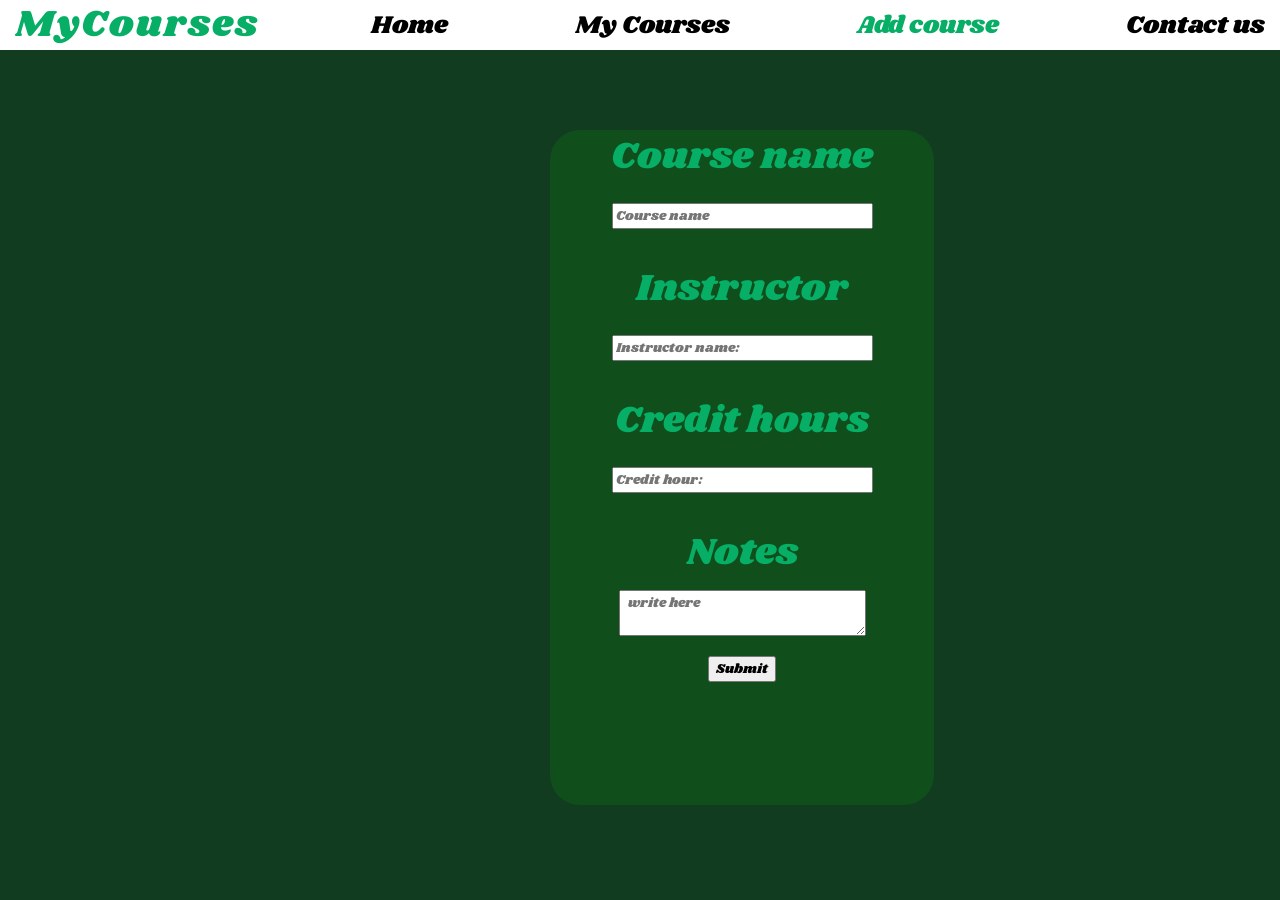
==== add.html @ 3ae2b803 "Add files via upload" ====
<!DOCTYPE html>
<html lang="en">
<head>
    <meta charset="UTF-8">
    <title>MyCourses|Personal Course Organizer</title>
    <link rel="stylesheet" href="add.css">
</head>
<body>
    <nav>
        <h2>MyCourses</h2>  
        <a href="home.html" >Home</a>
        <a href="course.html">My Courses</a>
        <a href="add.html"class="he">Add course</a>
        <a href="contact.html">Contact us</a>
    </nav>
    <section>
    <form method="get">
        <h2>Course name</h2>
        <input type="text" placeholder="Course name"required>
        <h2>Instructor</h2>
        <input type="text" placeholder="Instructor name:"required>
        <h2>Credit hours</h2>
        <input type="text" placeholder="Credit hour: "required>
        <h2>Notes</h2>
        <textarea placeholder="  write here" required></textarea>
        <br>
        <button type="submit">Submit</button>
    </form>
    </section>
</body>
</html>
---- add.css ----
@import url('https://fonts.googleapis.com/css2?family=Shrikhand&display=swap');
*{
  font-family: "Shrikhand", serif;
  font-weight: 400;
  font-style: normal;
}
body{
    background-color: #113C20;
    height: 100vh;
    width: 100%;
    margin: 0 0 0 0;
}
nav{
    background-color: white;
    height: 50px;
    width: 100%;
    display: flex;
    justify-content: space-between;
    align-items: center;
    margin-left: auto;
    margin-right: auto;
    font-size: 25px;
}
.he{
    color: #06ae66;
}
nav h2{
    display: inline;
    color: #06ae66;
    letter-spacing: 2px;
    margin-left: 15px;
}
nav a{
    text-decoration: none;
    color: black;
    margin-right: 15px;
}
nav a:hover{
    color: #06ae66;
    border-bottom: solid black 3px;
}
.main{
    width: 100%;
    height: 100%;
    display: flex;
    margin-top: 20px;
}
section{
    background-color: rgba(16, 120, 20, 0.3);
    text-align: center;
    width: 30%;
    height:75%;
    margin-top: 80px;
    font-size: 25px;
    margin-left: 550px;
    border-radius: 30px;
}
section h2{
    margin-bottom: 10px;
    color: #06ae66;
}
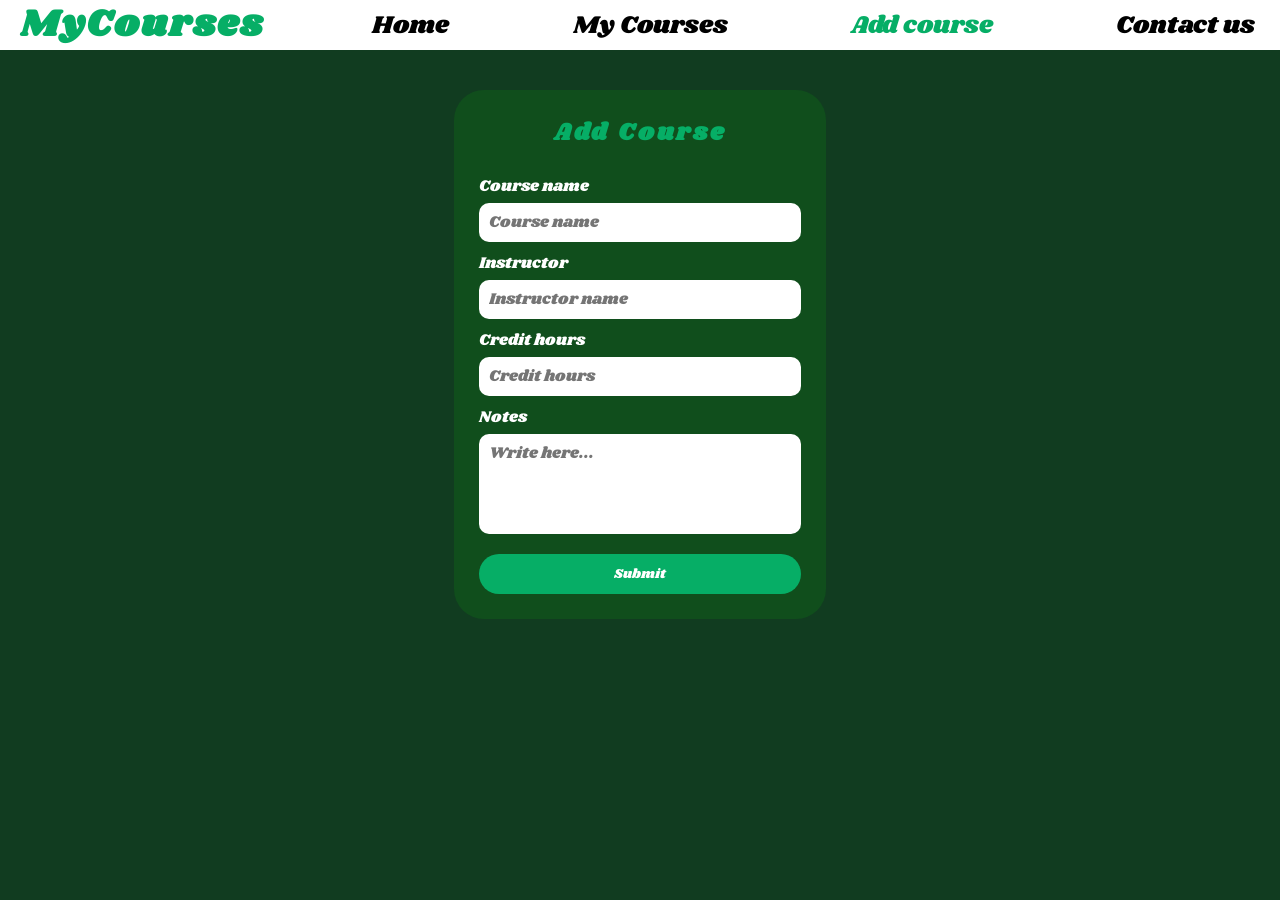
==== commit ddfd8240: "Add files via upload" ====
--- a/add.html
+++ b/add.html
@@ -2,30 +2,39 @@
 <html lang="en">
 <head>
     <meta charset="UTF-8">
+    <meta name="viewport" content="width=device-width, initial-scale=1.0">
     <title>MyCourses|Personal Course Organizer</title>
     <link rel="stylesheet" href="add.css">
 </head>
 <body>
+
     <nav>
         <h2>MyCourses</h2>  
-        <a href="home.html" >Home</a>
+        <a href="index.html">Home</a>
         <a href="course.html">My Courses</a>
-        <a href="add.html"class="he">Add course</a>
+        <a href="add.html" class="he">Add course</a>
         <a href="contact.html">Contact us</a>
     </nav>
+
     <section>
-    <form method="get">
-        <h2>Course name</h2>
-        <input type="text" placeholder="Course name"required>
-        <h2>Instructor</h2>
-        <input type="text" placeholder="Instructor name:"required>
-        <h2>Credit hours</h2>
-        <input type="text" placeholder="Credit hour: "required>
-        <h2>Notes</h2>
-        <textarea placeholder="  write here" required></textarea>
-        <br>
-        <button type="submit">Submit</button>
-    </form>
+        <form method="get">
+            <h2 class="lo">Add Course</h2>
+
+            <label for="name">Course name</label>
+            <input type="text" placeholder="Course name" required id="name">
+
+            <label for="name2">Instructor</label>
+            <input type="text" placeholder="Instructor name" required id="name2">
+
+            <label for="hour">Credit hours</label>
+            <input type="number" placeholder="Credit hours" required id="hour">
+
+            <label for="note">Notes</label>
+            <textarea placeholder="Write here..." required id="note"></textarea>
+
+            <button type="submit">Submit</button>
+        </form>
     </section>
+
 </body>
 </html>
--- a/add.css
+++ b/add.css
@@ -1,14 +1,19 @@
 @import url('https://fonts.googleapis.com/css2?family=Shrikhand&display=swap');
+
 *{
-  font-family: "Shrikhand", serif;
-  font-weight: 400;
-  font-style: normal;
+    font-family: "Shrikhand", serif;
+    margin: 0;
+    padding: 0;
+    box-sizing: border-box;
 }
+
 body{
     background-color: #113C20;
-    height: 100vh;
     width: 100%;
-    margin: 0 0 0 0;
+    min-height: 100vh;
+}
+.lo{
+    letter-spacing: 3px;
 }
 nav{
     background-color: white;
@@ -17,45 +22,117 @@
     display: flex;
     justify-content: space-between;
     align-items: center;
-    margin-left: auto;
-    margin-right: auto;
     font-size: 25px;
+    padding: 0 10px;
 }
-.he{
-    color: #06ae66;
-}
+
 nav h2{
-    display: inline;
     color: #06ae66;
     letter-spacing: 2px;
-    margin-left: 15px;
+    margin-left: 10px;
 }
+
 nav a{
     text-decoration: none;
     color: black;
     margin-right: 15px;
 }
+
 nav a:hover{
     color: #06ae66;
-    border-bottom: solid black 3px;
+    border-bottom: 3px solid black;
 }
-.main{
+
+.he{
+    color: #06ae66;
+}
+
+section{
+    display: flex;
+    justify-content: center;
+    align-items: center;
+    padding: 40px 20px;
+}
+
+form{
+    background-color: rgba(16, 120, 20, 0.3);
+    width: 30%;
+    min-width: 280px;
+    max-width: 500px;
+    padding: 25px;
+    border-radius: 30px;
+    display: flex;
+    flex-direction: column;
+    text-align: center;
+}
+
+form h2{
+    color: #06ae66;
+    margin-bottom: 15px;
+}
+
+form label{
+    color: white;
+    text-align: left;
+    margin-top: 10px;
+}
+
+/* INPUTS */
+form input,
+form textarea{
     width: 100%;
-    height: 100%;
-    display: flex;
+    padding: 8px 10px;
+    margin-top: 5px;
+    border: none;
+    outline: none;
+    border-radius: 10px;
+    font-size: 16px;
+}
+
+form textarea{
+    min-height: 100px;
+    resize: none;
+}
+
+/* BUTTON */
+form button{
     margin-top: 20px;
+    padding: 10px;
+    border: none;
+    border-radius: 20px;
+    background-color: #06ae66;
+    color: white;
+    cursor: pointer;
 }
-section{
-    background-color: rgba(16, 120, 20, 0.3);
-    text-align: center;
-    width: 30%;
-    height:75%;
-    margin-top: 80px;
-    font-size: 25px;
-    margin-left: 550px;
-    border-radius: 30px;
+
+form button:hover{
+    box-shadow: 0 10px 20px rgba(0,0,0,0.3);
 }
-section h2{
-    margin-bottom: 10px;
-    color: #06ae66;
+
+/* TABLET */
+@media (min-width: 630px) and (max-width: 992px){
+    nav{
+        font-size: 18px;
+        flex-wrap: wrap;
+        height: auto;
+        padding: 10px;
+    }
+
+    form{
+        width: 70%;
+    }
+}
+
+/* MOBILE */
+@media (max-width: 630px){
+    nav{
+        flex-direction: column;
+        height: auto;
+        padding: 10px;
+        font-size: 18px;
+    }
+
+    form{
+        width: 90%;
+    }
 }
